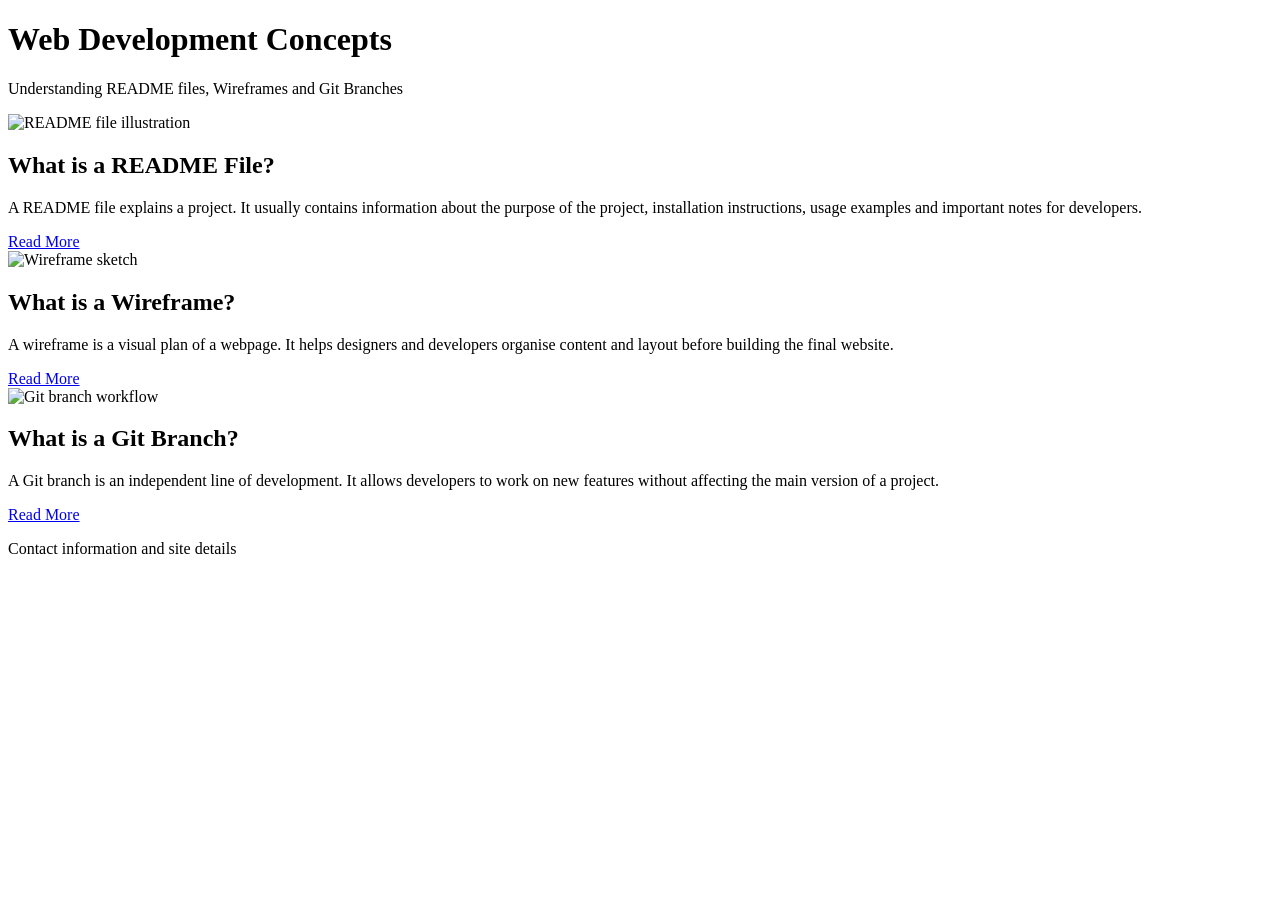
==== Wireframe/index.html @ 3a609834 "Add content for README, wireframe and git branch articles" ====
<!DOCTYPE html>
<html lang="en">
  <head>
    <meta charset="UTF-8" />
    <meta name="viewport" content="width=device-width, initial-scale=1.0" />
    <title>Wireframe</title>
    <link rel="stylesheet" href="style.css" />
  </head>
  <body>
    <header>
  <h1>Web Development Concepts</h1>
  <p>Understanding README files, Wireframes and Git Branches</p>
</header>

<main>
  <article>
    <img src="placeholder.svg" alt="README file illustration" />


<h2>What is a README File?</h2>

<p>
  A README file explains a project. It usually contains information
  about the purpose of the project, installation instructions,
  usage examples and important notes for developers.
</p>

<a href="https://docs.github.com/en/repositories/managing-your-repositorys-settings-and-features/customizing-your-repository/about-readmes">
  Read More
</a>

  </article>

  <article>
    <img src="placeholder.svg" alt="Wireframe sketch" />

<h2>What is a Wireframe?</h2>

<p>
  A wireframe is a visual plan of a webpage. It helps designers
  and developers organise content and layout before building
  the final website.
</p>

<a href="https://www.interaction-design.org/literature/topics/wireframing">
  Read More
</a>

  </article>

  <article>
    <img src="placeholder.svg" alt="Git branch workflow" />

<h2>What is a Git Branch?</h2>

<p>
  A Git branch is an independent line of development.
  It allows developers to work on new features without
  affecting the main version of a project.
</p>

<a href="https://git-scm.com/book/en/v2/Git-Branching-Branches-in-a-Nutshell">
  Read More
</a>

  </article>
</main>

<footer>
  <p>Contact information and site details</p>
</footer>

  </body>
</html>
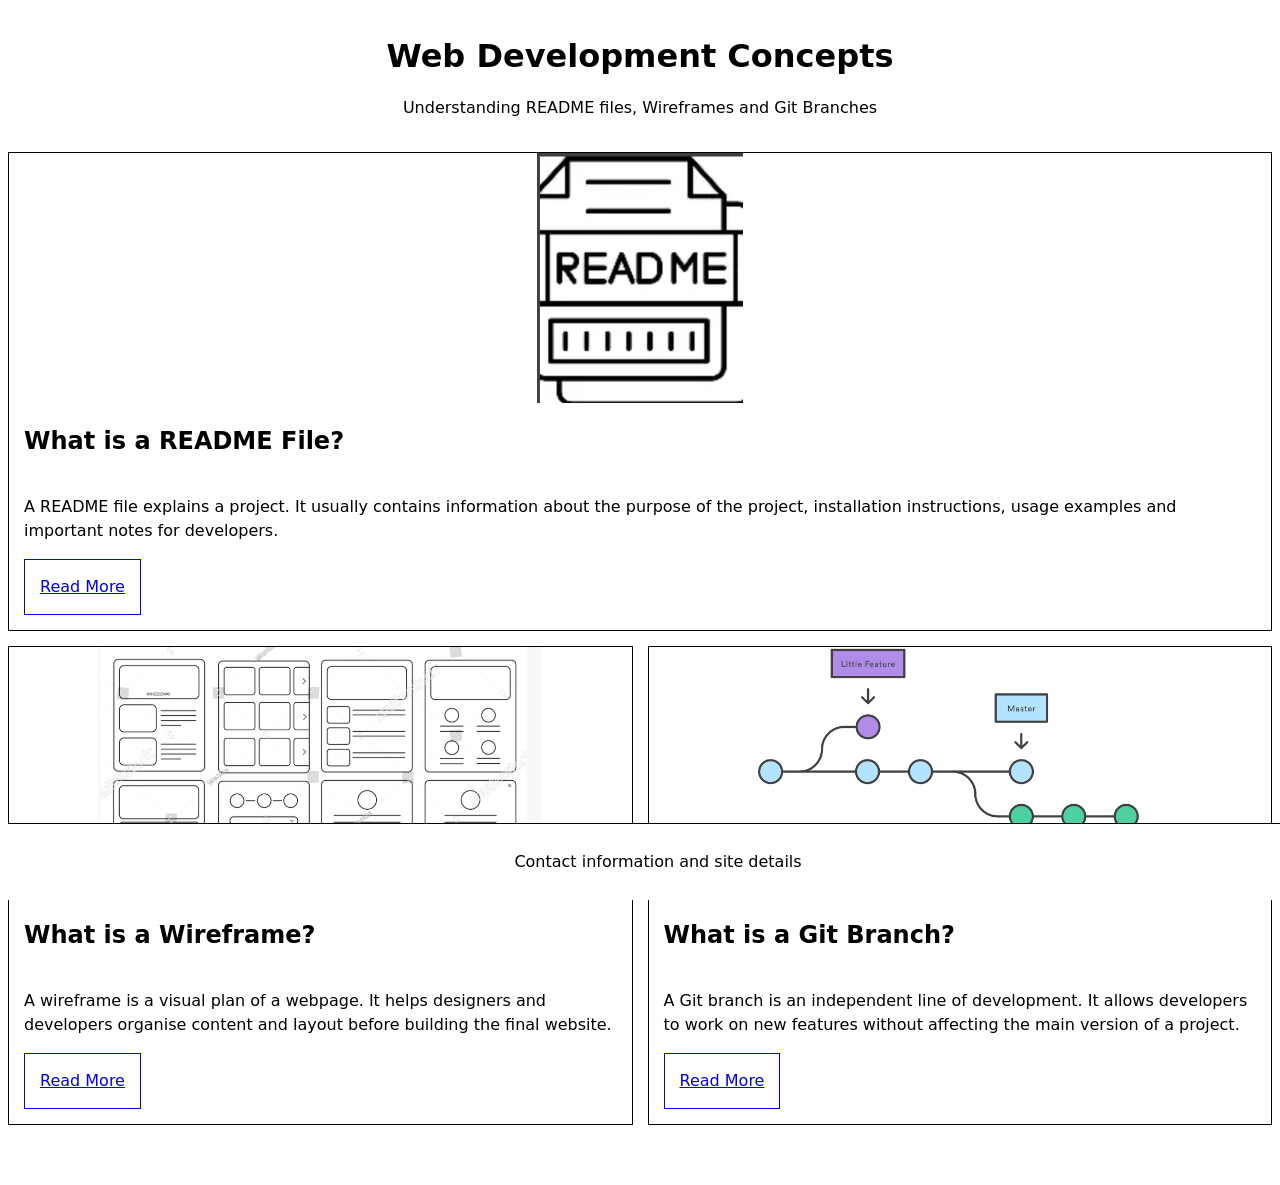
==== commit 59a90376: "Add images and improve article layout" ====
--- a/Wireframe/index.html
+++ b/Wireframe/index.html
@@ -14,7 +14,7 @@
 
 <main>
   <article>
-    <img src="placeholder.svg" alt="README file illustration" />
+    <img src="images/readme.png" alt="README documentation example" />
 
 
 <h2>What is a README File?</h2>
@@ -32,7 +32,7 @@
   </article>
 
   <article>
-    <img src="placeholder.svg" alt="Wireframe sketch" />
+    <img src="images/wireframe-topic.png" alt="Website wireframe layout sketch" />
 
 <h2>What is a Wireframe?</h2>
 
@@ -49,7 +49,7 @@
   </article>
 
   <article>
-    <img src="placeholder.svg" alt="Git branch workflow" />
+    <img src="images/branch.png" alt="Git branching workflow diagram" />
 
 <h2>What is a Git Branch?</h2>
 
--- a/Wireframe/style.css
+++ b/Wireframe/style.css
@@ -0,0 +1,110 @@
+/* Here are some starter styles
+You can edit these or replace them entirely 
+It's showing you a common way to organise CSS 
+And includes solutions to common problems 
+As well as useful links to learn more */
+
+/* ====== Design Palette ======
+ This is our "design palette".
+ It sets out the colours, fonts, styles etc to be used in this design 
+ At work, a designer will give these to you based on the corporate brand, but while you are learning
+ You can design it yourself if you like
+ Inspect the starter design with Devtools
+ Click on the colour swatches to see what is happening
+ I've put some useful CSS you won't have learned yet
+ For you to explore and play with if you are interested
+ https://web.dev/articles/min-max-clamp
+ https://scrimba.com/learn-css-variables-c026
+====== Design Palette ====== */
+:root {
+  --paper: oklch(7 0 0);
+  --ink: color-mix(in oklab, var(--color) 5%, black);
+  --font: 100%/1.5 system-ui;
+  --space: clamp(6px, 6px + 2vw, 15px);
+  --line: 1px solid;
+  --container: 1280px;
+}
+/* ====== Base Elements ======
+ General rules for basic HTML elements in any context */
+body {
+  background: var(--paper);
+  color: var(--ink);
+  font: var(--font);
+}
+a {
+  padding: var(--space);
+  border: var(--line);
+  max-width: fit-content;
+}
+img,
+svg {
+  width: 100%;
+  object-fit: cover;
+}
+/* ====== Site Layout ====== 
+Setting the overall rules for page regions
+https://www.w3.org/WAI/tutorials/page-structure/regions/
+*/
+main {
+  max-width: var(--container);
+  margin: 0 auto calc(var(--space) * 4) auto;
+}
+footer {
+  position: fixed;
+  bottom: 0;
+  text-align: center;
+}
+/* ====== Articles Grid Layout ====
+Setting the rules for how articles are placed in the main element.
+Inspect this in Devtools and click the "grid" button in the Elements view
+Play with the options that come up.
+https://developer.chrome.com/docs/devtools/css/grid
+https://gridbyexample.com/learn/
+*/
+main {
+  display: grid;
+  grid-template-columns: 1fr 1fr;
+  gap: var(--space);
+  > *:first-child {
+    grid-column: span 2;
+  }
+}
+/* ====== Article Layout ====== 
+Setting the rules for how elements are placed in the article. 
+Now laying out just the INSIDE of the repeated card/article design.
+Keeping things orderly and separate is the key to good, simple CSS.
+*/
+article {
+  border: var(--line);
+  padding-bottom: var(--space);
+  text-align: left;
+  display: grid;
+  grid-template-columns: var(--space) 1fr var(--space);
+  > * {
+    grid-column: 2/3;
+  }
+  > img {
+    grid-column: span 3;
+  }
+}
+header {
+  text-align: center;
+  margin: 2rem 0;
+}
+
+header h1 {
+  margin-bottom: 0.5rem;
+}
+
+footer {
+  width: 100%;
+  background-color: white;
+  border-top: 1px solid black;
+  padding: 10px;
+}
+article img {
+  width: 100%;
+  height: 250px;
+  object-fit: contain;
+}
+
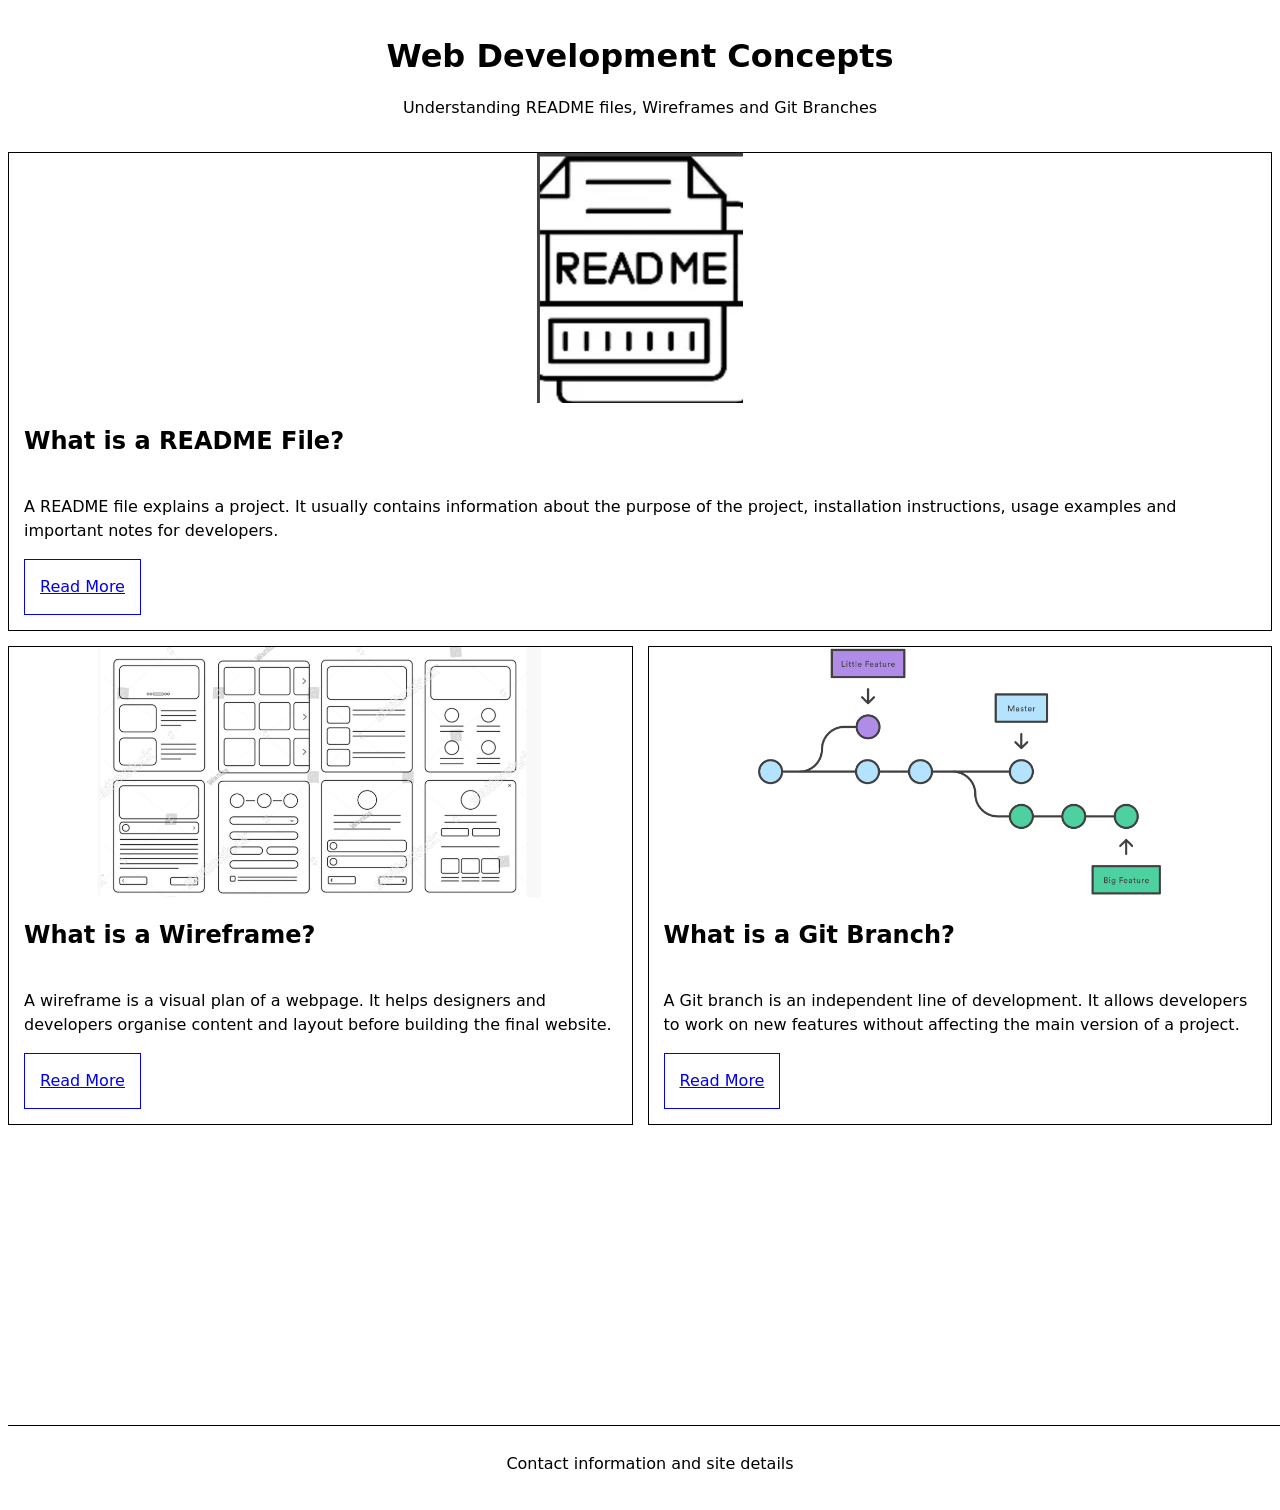
==== commit df064557: "Fix footer spacing and format HTML" ====
--- a/Wireframe/index.html
+++ b/Wireframe/index.html
@@ -1,74 +1,78 @@
 <!DOCTYPE html>
 <html lang="en">
-  <head>
-    <meta charset="UTF-8" />
-    <meta name="viewport" content="width=device-width, initial-scale=1.0" />
-    <title>Wireframe</title>
-    <link rel="stylesheet" href="style.css" />
-  </head>
-  <body>
-    <header>
-  <h1>Web Development Concepts</h1>
-  <p>Understanding README files, Wireframes and Git Branches</p>
-</header>
 
-<main>
-  <article>
-    <img src="images/readme.png" alt="README documentation example" />
+<head>
+  <meta charset="UTF-8" />
+  <meta name="viewport" content="width=device-width, initial-scale=1.0" />
+  <title>Wireframe</title>
+  <link rel="stylesheet" href="style.css" />
+</head>
+
+<body>
+  <header>
+    <h1>Web Development Concepts</h1>
+    <p>Understanding README files, Wireframes and Git Branches</p>
+  </header>
+
+  <main>
+    <article>
+      <img src="images/readme.png" alt="README documentation example" />
 
 
-<h2>What is a README File?</h2>
+      <h2>What is a README File?</h2>
 
-<p>
-  A README file explains a project. It usually contains information
-  about the purpose of the project, installation instructions,
-  usage examples and important notes for developers.
-</p>
+      <p>
+        A README file explains a project. It usually contains information
+        about the purpose of the project, installation instructions,
+        usage examples and important notes for developers.
+      </p>
 
-<a href="https://docs.github.com/en/repositories/managing-your-repositorys-settings-and-features/customizing-your-repository/about-readmes">
-  Read More
-</a>
+      <a
+        href="https://docs.github.com/en/repositories/managing-your-repositorys-settings-and-features/customizing-your-repository/about-readmes">
+        Read More
+      </a>
 
-  </article>
+    </article>
 
-  <article>
-    <img src="images/wireframe-topic.png" alt="Website wireframe layout sketch" />
+    <article>
+      <img src="images/wireframe-topic.png" alt="Website wireframe layout sketch" />
 
-<h2>What is a Wireframe?</h2>
+      <h2>What is a Wireframe?</h2>
 
-<p>
-  A wireframe is a visual plan of a webpage. It helps designers
-  and developers organise content and layout before building
-  the final website.
-</p>
+      <p>
+        A wireframe is a visual plan of a webpage. It helps designers
+        and developers organise content and layout before building
+        the final website.
+      </p>
 
-<a href="https://www.interaction-design.org/literature/topics/wireframing">
-  Read More
-</a>
+      <a href="https://www.interaction-design.org/literature/topics/wireframing">
+        Read More
+      </a>
 
-  </article>
+    </article>
 
-  <article>
-    <img src="images/branch.png" alt="Git branching workflow diagram" />
+    <article>
+      <img src="images/branch.png" alt="Git branching workflow diagram" />
 
-<h2>What is a Git Branch?</h2>
+      <h2>What is a Git Branch?</h2>
 
-<p>
-  A Git branch is an independent line of development.
-  It allows developers to work on new features without
-  affecting the main version of a project.
-</p>
+      <p>
+        A Git branch is an independent line of development.
+        It allows developers to work on new features without
+        affecting the main version of a project.
+      </p>
 
-<a href="https://git-scm.com/book/en/v2/Git-Branching-Branches-in-a-Nutshell">
-  Read More
-</a>
+      <a href="https://git-scm.com/book/en/v2/Git-Branching-Branches-in-a-Nutshell">
+        Read More
+      </a>
 
-  </article>
-</main>
+    </article>
+  </main>
 
-<footer>
-  <p>Contact information and site details</p>
-</footer>
+  <footer>
+    <p>Contact information and site details</p>
+  </footer>
 
-  </body>
-</html>
+</body>
+
+</html>
--- a/Wireframe/style.css
+++ b/Wireframe/style.css
@@ -24,6 +24,7 @@
   --line: 1px solid;
   --container: 1280px;
 }
+
 /* ====== Base Elements ======
  General rules for basic HTML elements in any context */
 body {
@@ -31,29 +32,32 @@
   color: var(--ink);
   font: var(--font);
 }
+
 a {
   padding: var(--space);
   border: var(--line);
   max-width: fit-content;
 }
+
 img,
 svg {
   width: 100%;
   object-fit: cover;
 }
+
 /* ====== Site Layout ====== 
 Setting the overall rules for page regions
 https://www.w3.org/WAI/tutorials/page-structure/regions/
 */
 main {
   max-width: var(--container);
-  margin: 0 auto calc(var(--space) * 4) auto;
+  margin: 0 auto 120px auto;
 }
+
 footer {
-  position: fixed;
-  bottom: 0;
   text-align: center;
 }
+
 /* ====== Articles Grid Layout ====
 Setting the rules for how articles are placed in the main element.
 Inspect this in Devtools and click the "grid" button in the Elements view
@@ -65,10 +69,12 @@
   display: grid;
   grid-template-columns: 1fr 1fr;
   gap: var(--space);
-  > *:first-child {
+
+  >*:first-child {
     grid-column: span 2;
   }
 }
+
 /* ====== Article Layout ====== 
 Setting the rules for how elements are placed in the article. 
 Now laying out just the INSIDE of the repeated card/article design.
@@ -80,13 +86,16 @@
   text-align: left;
   display: grid;
   grid-template-columns: var(--space) 1fr var(--space);
-  > * {
+
+  >* {
     grid-column: 2/3;
   }
-  > img {
+
+  >img {
     grid-column: span 3;
   }
 }
+
 header {
   text-align: center;
   margin: 2rem 0;
@@ -102,9 +111,13 @@
   border-top: 1px solid black;
   padding: 10px;
 }
+
 article img {
   width: 100%;
   height: 250px;
   object-fit: contain;
 }
 
+main {
+  padding-bottom: 180px;
+}
